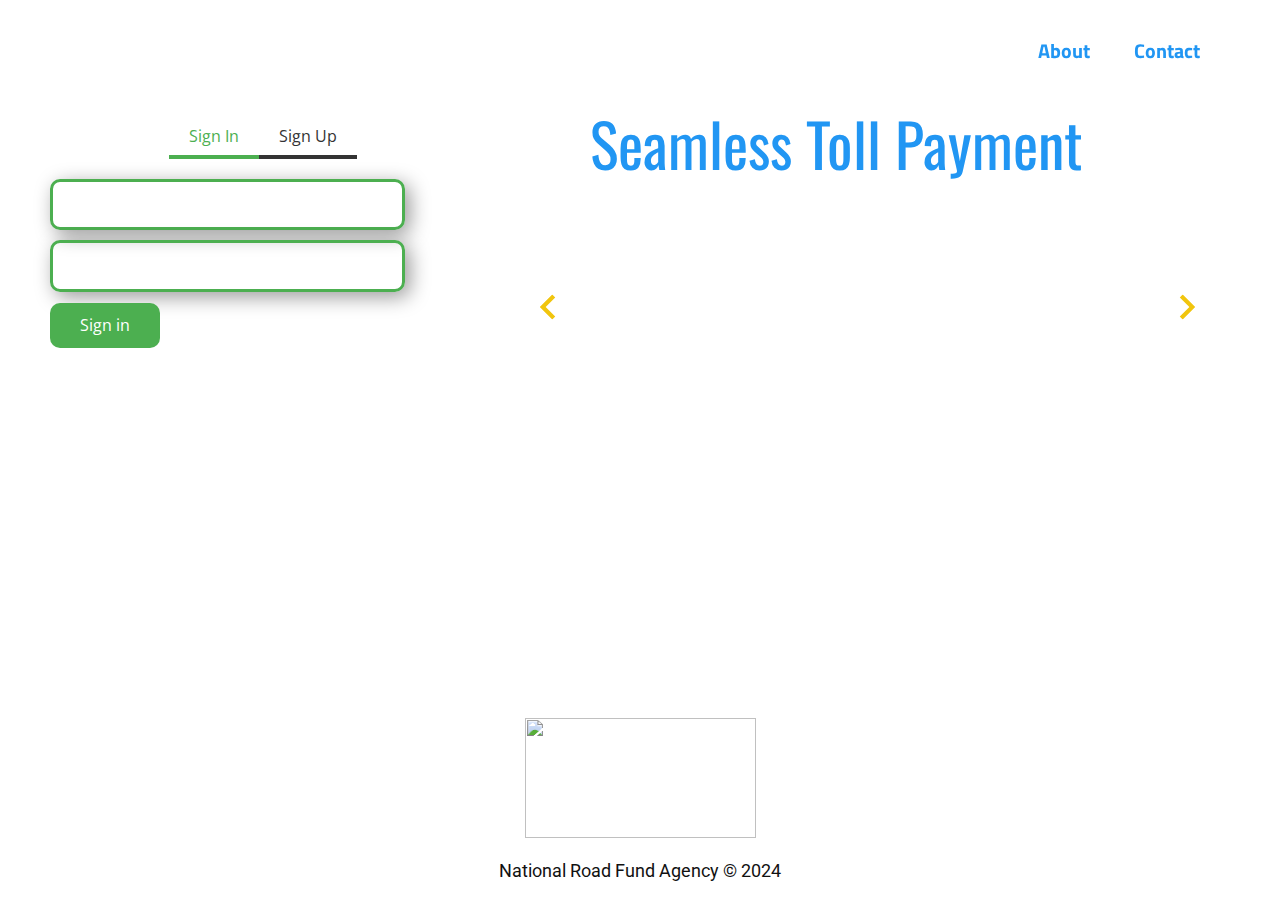
==== Home.html @ 0f4caa70 "Add files via upload" ====
<!DOCTYPE html>
<html style="font-size: 16px;" lang="en">

<head>
  <meta name="viewport" content="width=device-width, initial-scale=1.0">
  <meta charset="utf-8">
  <meta name="keywords" content="Branding Concepts, Graphic Design">
  <meta name="description" content="">
  <title>Home</title>
  <link rel="stylesheet" href="nicepage.css" media="screen">
  <link rel="stylesheet" href="Home.css" media="screen">
  <script class="u-script" type="text/javascript" src="jquery.js" defer=""></script>
  <script class="u-script" type="text/javascript" src="nicepage.js" defer=""></script>
  <meta name="generator" content="Nicepage 6.5.3, nicepage.com">
  <meta name="referrer" content="origin">
  <link id="u-theme-google-font" rel="stylesheet"
    href="https://fonts.googleapis.com/css?family=Roboto:100,100i,300,300i,400,400i,500,500i,700,700i,900,900i|Open+Sans:300,300i,400,400i,500,500i,600,600i,700,700i,800,800i">
  <link id="u-page-google-font" rel="stylesheet"
    href="https://fonts.googleapis.com/css?family=Oswald:200,300,400,500,600,700|Titillium+Web:200,200i,300,300i,400,400i,600,600i,700,700i,900">



  <script type="application/ld+json">{
		"@context": "http://schema.org",
		"@type": "Organization",
		"name": "",
		"logo": "images/dspace-logo.png"
}</script>
  <meta name="theme-color" content="#478ac9">
  <meta property="og:title" content="Home">
  <meta property="og:type" content="website">
  <meta data-intl-tel-input-cdn-path="intlTelInput/">
</head>

<body data-path-to-root="./" data-include-products="false" class="u-body u-overlap u-overlap-transparent u-xl-mode"
  data-lang="en">
  <header class="u-clearfix u-header u-header" id="sec-c967">
    <div class="u-clearfix u-sheet u-sheet-1">
      <a href="#" class="u-hidden-block u-image u-logo u-image-1" data-image-width="778"
        data-image-height="404">
        <img src="images/dspace-logo.png" class="u-logo-image u-logo-image-1">
      </a>
      <nav class="u-menu u-menu-one-level u-offcanvas u-menu-1" data-responsive-from="MD">
        <div class="menu-collapse u-custom-font u-font-titillium-web"
          style="font-size: 1.25rem; letter-spacing: 0px; font-weight: 900;">
          <a class="u-button-style u-custom-border u-custom-border-color u-custom-borders u-custom-left-right-menu-spacing u-custom-padding-bottom u-custom-text-active-color u-custom-text-color u-custom-text-hover-color u-custom-top-bottom-menu-spacing u-nav-link u-text-active-palette-1-base u-text-hover-palette-2-base"
            href="#" style="padding: 8px 0px; font-size: calc(1em + 16px);">
            <svg class="u-svg-link" viewBox="0 0 24 24">
              <use xmlns:xlink="#" xlink:href="#menu-hamburger"></use>
            </svg>
            <svg class="u-svg-content" version="1.1" id="menu-hamburger" viewBox="0 0 16 16" x="0px" y="0px"
              xmlns:xlink="#" xmlns="#">
              <g>
                <rect y="1" width="16" height="2"></rect>
                <rect y="7" width="16" height="2"></rect>
                <rect y="13" width="16" height="2"></rect>
              </g>
            </svg>
          </a>
        </div>
        <div class="u-custom-menu u-nav-container">
          <ul class="u-custom-font u-font-titillium-web u-nav u-spacing-20 u-unstyled u-nav-1">
            <li class="u-nav-item"><a class="u-button-style u-nav-link u-text-active-white u-text-custom-color-2"
                href="Home.html" style="padding: 10px;">Home</a>
            </li>
            <li class="u-nav-item"><a class="u-button-style u-nav-link u-text-active-white u-text-custom-color-2"
                href="#" style="padding: 10px;">About</a>
            </li>
            <li class="u-nav-item"><a class="u-button-style u-nav-link u-text-active-white u-text-custom-color-2"
                href="#" style="padding: 10px;">Contact</a>
            </li>
          </ul>
        </div>
        <div class="u-custom-menu u-nav-container-collapse">
          <div class="u-container-style u-custom-color-1 u-inner-container-layout u-opacity u-opacity-85 u-sidenav">
            <div class="u-inner-container-layout u-sidenav-overflow">
              <div class="u-menu-close"></div>
              <ul
                class="u-align-center u-nav u-popupmenu-items u-text-active-custom-color-2 u-text-black u-unstyled u-nav-2">
                <li class="u-nav-item"><a class="u-button-style u-nav-link" href="Home.html">Home</a>
                </li>
                <li class="u-nav-item"><a class="u-button-style u-nav-link" href="#">About</a>
                </li>
                <li class="u-nav-item"><a class="u-button-style u-nav-link" href="#">Contact</a>
                </li>
              </ul>
              <img class="u-align-center-xs u-image u-image-contain u-image-default u-image-2"
                src="images/VSS_applications_illustrations_Toll_Gates_safety_closing_2.png" alt=""
                data-image-width="1519" data-image-height="1390">
            </div>
          </div>
          <div class="u-black u-menu-overlay u-opacity u-opacity-70"></div>
        </div>
      </nav>
    </div>
  </header>
  <section class="u-clearfix u-image u-section-1" id="carousel_6c09" data-image-width="800" data-image-height="500">
    <div id="carousel-21dc" data-interval="6750" data-u-ride="carousel"
      class="u-carousel u-carousel-fade u-hidden-sm u-hidden-xs u-slider u-slider-1">
      <ol class="u-carousel-indicators u-opacity u-opacity-55 u-carousel-indicators-1">
        <li data-u-target="#carousel-21dc" class="u-active u-border-1 u-border-white u-shape-circle u-white"
          data-u-slide-to="0" style="height: 10px; width: 10px;"></li>
        <li data-u-target="#carousel-21dc" class="u-border-1 u-border-white u-shape-circle u-white" data-u-slide-to="1"
          style="height: 10px; width: 10px;"></li>
      </ol>
      <div class="u-carousel-inner" role="listbox">
        <div class="u-active u-align-left u-carousel-item u-container-style u-shape-rectangle u-slide">
          <div class="u-container-layout u-container-layout-1">
            <h2
              class="u-color-scheme-u10 u-color-style-multicolor-1 u-custom-font u-font-oswald u-text u-text-custom-color-2 u-text-1">
              Seamless Toll Payment </h2>
            <p class="u-large-text u-text u-text-body-alt-color u-text-variant u-text-2">No more waiting in long lines
              at toll gates! With EasyTollPay, you can pay your toll fees seamlessly without stopping. Focus on
              delivering your farm products while we take care of the tolls. </p>
            <a href="#"
              class="u-border-5 u-border-palette-3-base u-btn u-button-style u-hidden-block u-hover-palette-3-base u-none u-text-body-alt-color u-text-hover-white u-btn-1">learn
              more</a>
          </div>
        </div>
        <div class="custom-expanded u-align-left u-carousel-item u-container-style u-shape-rectangle u-slide">
          <div class="u-container-layout u-valign-top u-container-layout-2">
            <h2
              class="u-color-scheme-u10 u-color-style-multicolor-1 u-custom-font u-font-oswald u-text u-text-custom-color-2 u-text-3">
              Time and Fuel Savings</h2>
            <p class="u-large-text u-text u-text-body-alt-color u-text-variant u-text-4">Your time is valuable, and
              every minute on the road matters. By using EasyTollPay, you not only save time but also reduce fuel
              consumption by avoiding unnecessary stops at toll gates. </p>
            <a href="#"
              class="u-border-2 u-border-palette-3-base u-btn u-button-style u-hidden-block u-hover-custom-color-2 u-none u-text-body-alt-color u-text-hover-white u-btn-2">learn
              more</a>
          </div>
        </div>
      </div>
      <a class="u-absolute-vcenter u-carousel-control u-carousel-control-prev u-spacing-10 u-text-palette-3-base u-carousel-control-1"
        href="#carousel-21dc" role="button" data-u-slide="prev">
        <span aria-hidden="true">
          <svg viewBox="0 0 256 256">
            <g>
              <polygon points="207.093,30.187 176.907,0 48.907,128 176.907,256 207.093,225.813 109.28,128"></polygon>
            </g>
          </svg>
        </span>
        <span class="sr-only">
          <svg viewBox="0 0 256 256">
            <g>
              <polygon points="207.093,30.187 176.907,0 48.907,128 176.907,256 207.093,225.813 109.28,128"></polygon>
            </g>
          </svg>
        </span>
      </a>
      <a class="u-absolute-vcenter u-carousel-control u-carousel-control-next u-spacing-10 u-text-palette-3-base u-carousel-control-2"
        href="#carousel-21dc" role="button" data-u-slide="next">
        <span aria-hidden="true">
          <svg viewBox="0 0 306 306">
            <g id="chevron-right">
              <polygon points="94.35,0 58.65,35.7 175.95,153 58.65,270.3 94.35,306 247.35,153"></polygon>
            </g>
          </svg>
        </span>
        <span class="sr-only">
          <svg viewBox="0 0 306 306">
            <g id="chevron-right">
              <polygon points="94.35,0 58.65,35.7 175.95,153 58.65,270.3 94.35,306 247.35,153"></polygon>
            </g>
          </svg>
        </span>
      </a>
    </div>
    <div class="u-container-style u-expanded-width-xs u-group u-image u-shading u-shape-rectangle u-image-1"
      data-image-width="800" data-image-height="1200">
      <div class="u-container-layout u-container-layout-3">
        <div class="u-expanded-width u-tab-links-align-center u-tabs u-tabs-1">
          <ul class="u-tab-list u-unstyled" role="tablist">
            <li class="u-tab-item" role="presentation"><a
                class="active u-border-4 u-border-active-custom-color-1 u-border-grey-80 u-border-no-left u-border-no-right u-border-no-top u-button-style u-tab-link u-tab-link-1"
                id="link-tab-a695" href="#tab-a695" role="tab" aria-controls="tab-a695" aria-selected="true">Sign In</a>
            </li>
            <li class="u-tab-item" role="presentation"><a
                class="u-border-4 u-border-active-custom-color-1 u-border-grey-80 u-border-no-left u-border-no-right u-border-no-top u-button-style u-tab-link u-tab-link-2"
                id="link-tab-2e79" href="#tab-2e79" role="tab" aria-controls="tab-2e79" aria-selected="false">Sign
                Up</a>
            </li>
          </ul>
          <div class="u-tab-content">
            <div class="u-container-style u-tab-active u-tab-pane" id="tab-a695" role="tabpanel"
              aria-labelledby="link-tab-a695">
              <div class="u-container-layout u-valign-top-xl u-container-layout-4">
                <div class="custom-expanded u-form u-form-1">
                  <form action="https://forms.nicepagesrv.com/v2/form/process"
                    class="u-clearfix u-form-spacing-10 u-form-vertical u-inner-form" source="email" name="form"
                    style="padding: 10px;">
                    <div class="u-form-group u-form-name u-label-none">
                      <label for="name-b303" class="u-label">Name</label>
                      <input type="text" placeholder="Phone*" id="name-b303" name="phone"
                        class="u-border-3 u-border-custom-color-1 u-input u-input-rectangle u-none u-radius u-input-1"
                        required="">
                    </div>
                    <div class="u-form-email u-form-group u-label-none">
                      <label for="email-b303" class="u-label">Email</label>
                      <input type="email" placeholder="pasword*" id="email-b303" name="pasword*"
                        class="u-border-3 u-border-custom-color-1 u-input u-input-rectangle u-none u-radius u-input-2"
                        required="">
                    </div>
                    <div class="u-align-left u-form-group u-form-submit u-label-none">
                      <a href="#"
                        class="u-border-none u-btn u-btn-round u-btn-submit u-button-style u-custom-color-1 u-radius u-btn-3">Sign
                        in </a>
                      <input type="submit" value="submit" class="u-form-control-hidden">
                    </div>
                    <div class="u-form-send-message u-form-send-success"> Thank you! Your message has been sent. </div>
                    <div class="u-form-send-error u-form-send-message"> Unable to send your message. Please fix errors
                      then try again. </div>
                    <input type="hidden" value="" name="recaptchaResponse">
                    <input type="hidden" name="formServices" value="b8e09ba1-ee58-ebe0-cc94-3796692cea03">
                  </form>
                </div>
              </div>
            </div>
            <div class="u-container-align-center-xs u-container-style u-tab-pane" id="tab-2e79" role="tabpanel"
              aria-labelledby="link-tab-2e79">
              <div class="u-container-layout u-valign-top u-container-layout-5">
                <div class="custom-expanded u-form u-form-2">
                  <form action="https://forms.nicepagesrv.com/v2/form/process"
                    class="u-clearfix u-form-spacing-10 u-form-vertical u-inner-form" source="email" name="form-1"
                    style="padding: 10px;">
                    <div class="u-form-group u-form-name u-label-none">
                      <label for="name-e6f3" class="u-label">Name</label>
                      <input type="text" placeholder="Enter your Name *" id="name-e6f3" name="name"
                        class="u-border-3 u-border-custom-color-1 u-input u-input-rectangle u-none u-radius u-text-grey-90 u-input-3"
                        required="">
                    </div>
                    <div class="u-form-email u-form-group u-label-none">
                      <label for="email-e6f3" class="u-label">Email</label>
                      <input type="email" placeholder="Enter a valid email address" id="email-e6f3" name="email"
                        class="u-border-3 u-border-custom-color-1 u-input u-input-rectangle u-none u-radius u-text-grey-90 u-input-4"
                        required="">
                    </div>
                    <div class="u-form-group u-form-phone u-label-none u-form-group-6">
                      <label for="phone-1ee9" class="u-label">Phone</label>
                      <input type="tel"
                        pattern="\+?\d{0,3}[\s\(\-]?([0-9]{2,3})[\s\)\-]?([\s\-]?)([0-9]{3})[\s\-]?([0-9]{2})[\s\-]?([0-9]{2})"
                        placeholder="phone (+23455552675) *" id="phone-1ee9" name="phone"
                        class="u-border-3 u-border-custom-color-1 u-input u-input-rectangle u-none u-radius u-text-grey-90 u-input-5"
                        required="">
                    </div>
                    <div class="u-form-group u-label-none u-form-group-7">
                      <label for="text-620e" class="u-label">Input</label>
                      <input type="text" placeholder="pasword *" id="text-620e" name="pasword"
                        class="u-border-3 u-border-custom-color-1 u-input u-input-rectangle u-none u-radius u-text-grey-90 u-input-6">
                    </div>
                    <div class="u-form-group u-label-none u-form-group-8">
                      <label for="text-71d2" class="u-label">Input</label>
                      <input type="text" placeholder="Pasword *" id="text-71d2" name="pasword-1"
                        class="u-border-3 u-border-custom-color-1 u-input u-input-rectangle u-none u-radius u-text-grey-90 u-input-7">
                    </div>
                    <div class="u-align-left u-form-group u-form-submit u-label-none">
                      <a href="#"
                        class="u-border-none u-btn u-btn-round u-btn-submit u-button-style u-custom-color-1 u-hover-custom-color-2 u-radius u-btn-4">Sign
                        Up</a>
                      <input type="submit" value="submit" class="u-form-control-hidden">
                    </div>
                    <div class="u-form-send-message u-form-send-success"> Thank you! Your message has been sent. </div>
                    <div class="u-form-send-error u-form-send-message"> Unable to send your message. Please fix errors
                      then try again. </div>
                    <input type="hidden" value="" name="recaptchaResponse">
                    <input type="hidden" name="formServices" value="b8e09ba1-ee58-ebe0-cc94-3796692cea03">
                  </form>
                </div>
              </div>
            </div>
          </div>
        </div>
      </div>
    </div>
  </section>



  <footer class="u-align-center u-clearfix u-footer" id="sec-5d9f">
    <div class="u-clearfix u-sheet u-sheet-1">
      <img class="u-align-center u-image u-image-contain u-image-default u-image-1" src="images/dspace-logo.png" alt=""
        data-image-width="778" data-image-height="404">
      <h6 class="u-align-center u-text u-text-default u-text-1"> National Road Fund Agency © 2024</h6>
    </div>
  </footer>
  

</body>

</html>
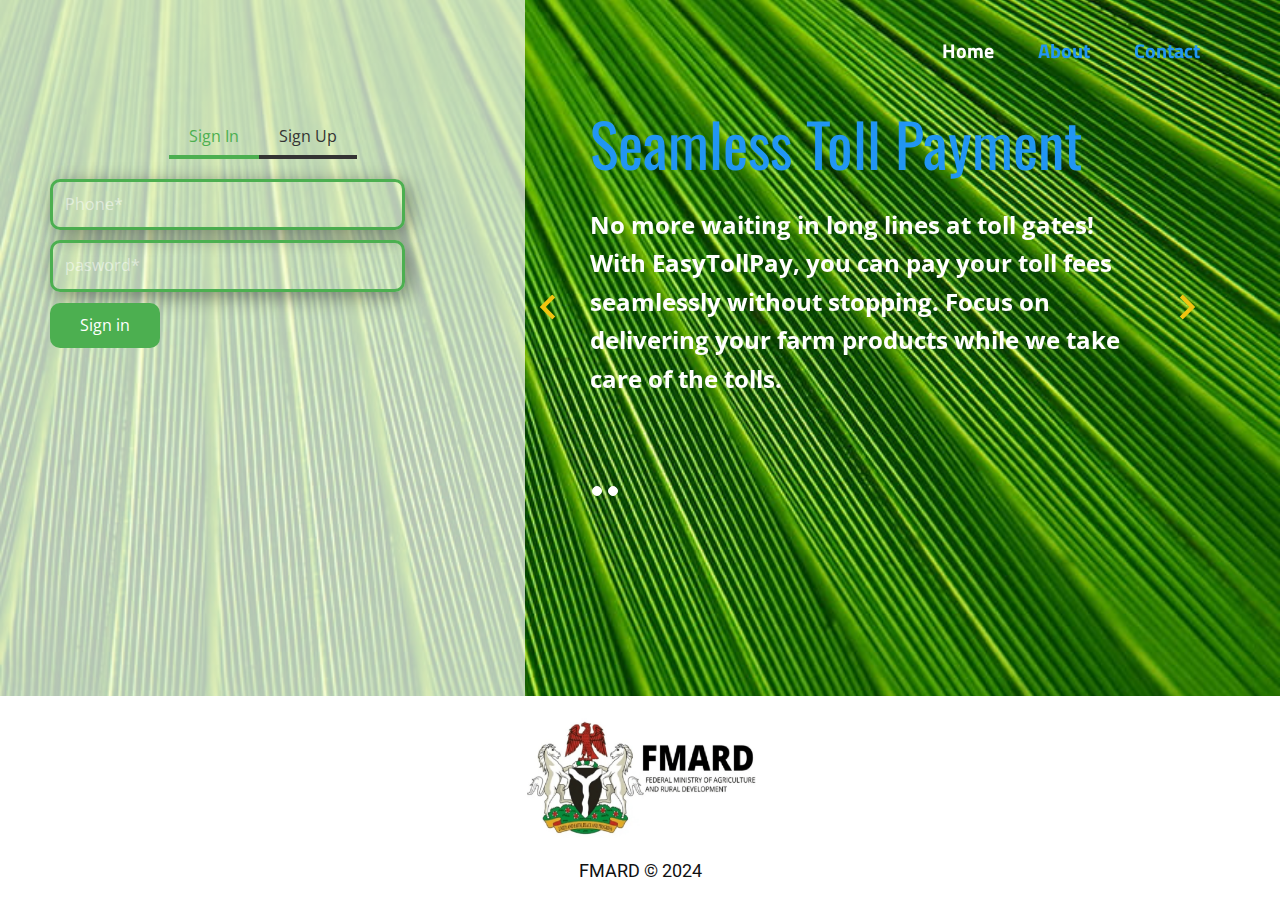
==== commit fce287c4: "Update Home.html" ====
--- a/Home.html
+++ b/Home.html
@@ -38,7 +38,7 @@
     <div class="u-clearfix u-sheet u-sheet-1">
       <a href="#" class="u-hidden-block u-image u-logo u-image-1" data-image-width="778"
         data-image-height="404">
-        <img src="images/dspace-logo.png" class="u-logo-image u-logo-image-1">
+        <img src="dspace-logo.png" class="u-logo-image u-logo-image-1">
       </a>
       <nav class="u-menu u-menu-one-level u-offcanvas u-menu-1" data-responsive-from="MD">
         <div class="menu-collapse u-custom-font u-font-titillium-web"
@@ -85,7 +85,7 @@
                 </li>
               </ul>
               <img class="u-align-center-xs u-image u-image-contain u-image-default u-image-2"
-                src="images/VSS_applications_illustrations_Toll_Gates_safety_closing_2.png" alt=""
+                src="VSS_applications_illustrations_Toll_Gates_safety_closing_2.png" alt=""
                 data-image-width="1519" data-image-height="1390">
             </div>
           </div>
@@ -278,13 +278,13 @@
 
   <footer class="u-align-center u-clearfix u-footer" id="sec-5d9f">
     <div class="u-clearfix u-sheet u-sheet-1">
-      <img class="u-align-center u-image u-image-contain u-image-default u-image-1" src="images/dspace-logo.png" alt=""
+      <img class="u-align-center u-image u-image-contain u-image-default u-image-1" src="dspace-logo.png" alt=""
         data-image-width="778" data-image-height="404">
-      <h6 class="u-align-center u-text u-text-default u-text-1"> National Road Fund Agency © 2024</h6>
+      <h6 class="u-align-center u-text u-text-default u-text-1"> FMARD © 2024</h6>
     </div>
   </footer>
   
 
 </body>
 
-</html>+</html>
--- a/Home.css
+++ b/Home.css
@@ -1,5 +1,5 @@
  .u-section-1 {
-  background-image: url("images/HD-wallpaper-green-leaves-texture-plant-textures-leaves-leaves-texture-green-leaves-green-leaf-macro-leaf-pattern-leaf-textures.jpg");
+  background-image: url("HD-wallpaper-green-leaves-texture-plant-textures-leaves-leaves-texture-green-leaves-green-leaf-macro-leaf-pattern-leaf-textures.jpg");
   background-position: 50% 50%;
   min-height: 696px;
 }
@@ -384,4 +384,4 @@
   .u-section-1 .u-form-2 {
     width: 288px;
   }
-}+}
